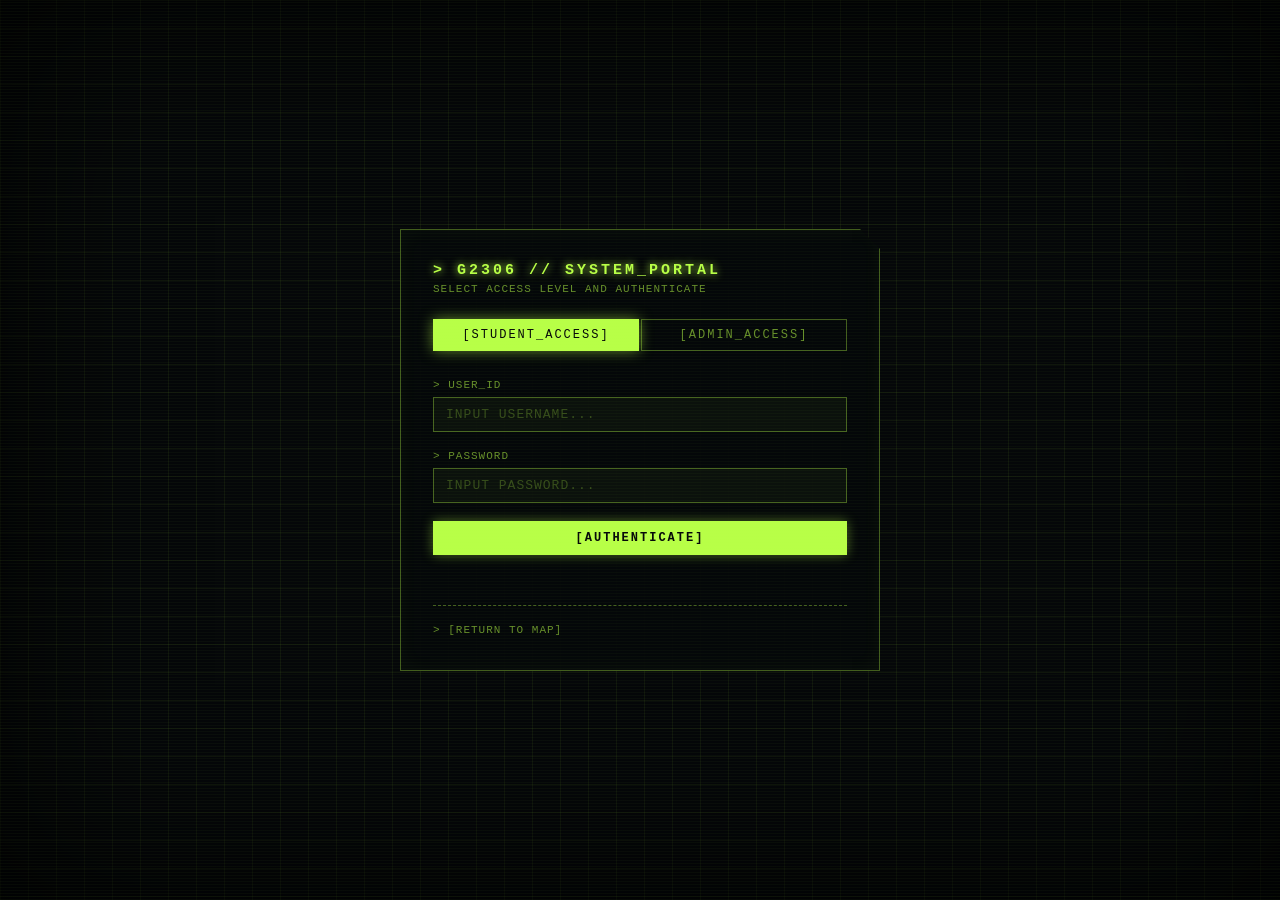
==== frontend/admin.html @ 05614318 "rename: portal.html → admin.html" ====
<!DOCTYPE html>
<html lang="zh-CN">
<head>
  <meta charset="UTF-8">
  <meta name="viewport" content="width=device-width, initial-scale=1.0">
  <title>G2306 — SYSTEM PORTAL</title>
  <link rel="stylesheet" href="css/base.css">
  <link rel="stylesheet" href="css/portal.css">
</head>
<body class="portal-body" style="overflow-y:auto">

  <div class="vignette"></div>
  <div class="scanline"></div>

  <!-- ── 登录区 ─────────────────────────────────────────── -->
  <div class="portal-wrap" id="login-wrap">
    <div class="portal-card">
      <h2>&gt; G2306 // SYSTEM_PORTAL</h2>
      <p class="sub">SELECT ACCESS LEVEL AND AUTHENTICATE</p>

      <div class="role-tabs">
        <button class="role-tab active" data-role="student">[STUDENT_ACCESS]</button>
        <button class="role-tab" data-role="admin">[ADMIN_ACCESS]</button>
      </div>

      <div class="field-group">
        <label class="field-label">&gt; USER_ID</label>
        <input class="hud-input" id="login-username" autocomplete="username" placeholder="INPUT USERNAME...">
      </div>
      <div class="field-group">
        <label class="field-label">&gt; PASSWORD</label>
        <input class="hud-input" id="login-password" type="password" autocomplete="current-password" placeholder="INPUT PASSWORD...">
      </div>

      <button class="hud-btn full" id="login-btn">[AUTHENTICATE]</button>
      <div class="msg" id="login-msg"></div>

      <div style="margin-top:20px;border-top:1px dashed var(--hud-border);padding-top:14px">
        <a href="index.html" style="font-size:11px;color:var(--hud-text-dim);text-decoration:none;letter-spacing:1px">
          &gt; [RETURN TO MAP]
        </a>
      </div>
    </div>
  </div>

  <!-- ── 已登录后台区 ────────────────────────────────────── -->
  <div class="portal-wrap" id="portal-wrap" style="display:none">
    <div id="portal-panel" style="width:100%;max-width:900px">
      <!-- 顶部导航 -->
      <div style="display:flex;justify-content:space-between;align-items:center;margin-bottom:24px">
        <div style="font-size:12px;color:var(--hud-text-dim);letter-spacing:2px">
          G2306 // SYSTEM PORTAL
        </div>
        <div style="display:flex;gap:12px;align-items:center">
          <a href="index.html" style="font-size:11px;color:var(--hud-text-dim);text-decoration:none;letter-spacing:1px">
            [MAP]
          </a>
          <button class="hud-btn ghost" id="logout-btn" style="padding:4px 10px;font-size:11px">[LOGOUT]</button>
        </div>
      </div>

      <!-- 动态内容由 JS 注入 -->
      <div id="panel-content"></div>
    </div>
  </div>

  <script type="module">
    import { login, getSession, clearSession } from './js/auth.js';
    import { initStudentPortal } from './js/student-portal.js';
    import { initAdminPortal }   from './js/admin-portal.js';

    let selectedRole = 'student';

    // Role Tab 切换
    document.querySelectorAll('.role-tab').forEach(tab => {
      tab.addEventListener('click', () => {
        document.querySelectorAll('.role-tab').forEach(t => t.classList.remove('active'));
        tab.classList.add('active');
        selectedRole = tab.dataset.role;
      });
    });

    // 回车登录
    ['login-username', 'login-password'].forEach(id => {
      document.getElementById(id).addEventListener('keydown', e => {
        if (e.key === 'Enter') document.getElementById('login-btn').click();
      });
    });

    // 登录
    document.getElementById('login-btn').addEventListener('click', async () => {
      const username = document.getElementById('login-username').value.trim();
      const password = document.getElementById('login-password').value;
      const msg      = document.getElementById('login-msg');
      const btn      = document.getElementById('login-btn');

      if (!username || !password) {
        msg.textContent = '> [ERR] USERNAME AND PASSWORD REQUIRED';
        msg.className = 'msg err';
        return;
      }

      btn.disabled    = true;
      btn.textContent = '[AUTHENTICATING...]';
      msg.textContent = '';

      try {
        const data = await login(username, password);

        // 角色检查
        if (selectedRole === 'admin' && !data.isAdmin) {
          clearSession();
          msg.textContent = '> [ERR] INSUFFICIENT PRIVILEGES FOR ADMIN ACCESS';
          msg.className = 'msg err';
          btn.disabled = false; btn.textContent = '[AUTHENTICATE]';
          return;
        }

        await enterPortal(data.isAdmin);
      } catch(e) {
        msg.textContent = `> [ERR] ${e.message.toUpperCase()}`;
        msg.className = 'msg err';
        btn.disabled = false; btn.textContent = '[AUTHENTICATE]';
      }
    });

    // 登出
    document.getElementById('logout-btn').addEventListener('click', () => {
      clearSession();
      document.getElementById('portal-wrap').style.display = 'none';
      document.getElementById('login-wrap').style.display  = 'flex';
      document.getElementById('login-password').value = '';
      document.getElementById('login-msg').textContent = '';
    });

    async function enterPortal(isAdmin) {
      document.getElementById('login-wrap').style.display  = 'none';
      document.getElementById('portal-wrap').style.display = 'flex';
      document.getElementById('login-btn').disabled    = false;
      document.getElementById('login-btn').textContent = '[AUTHENTICATE]';

      const content = document.getElementById('panel-content');
      if (isAdmin) await initAdminPortal(content);
      else         await initStudentPortal(content);
    }

    // 已有 session 则自动进入
    const session = getSession();
    if (session) enterPortal(session.isAdmin);
  </script>
</body>
</html>
---- frontend/css/base.css ----
:root {
  --hud-primary:   #b8ff47;
  --hud-danger:    #ff4b1f;
  --hud-accent:    #00e5ff;
  --hud-bg:        #050709;
  --hud-panel-bg:  rgba(5, 7, 9, 0.92);
  --hud-grid:      rgba(184, 255, 71, 0.06);
  --hud-border:    rgba(184, 255, 71, 0.35);
  --hud-dim:       rgba(184, 255, 71, 0.15);
  --hud-text-dim:  rgba(184, 255, 71, 0.55);
  --font-mono:     'Courier New', Courier, Consolas, monospace;
}

*, *::before, *::after {
  margin: 0; padding: 0;
  box-sizing: border-box;
  font-family: var(--font-mono);
  text-transform: uppercase;
}

input[type="password"],
input#login-username,
input.hud-input {
  text-transform: none;
}

body {
  background-color: var(--hud-bg);
  background-image:
    linear-gradient(var(--hud-grid) 1px, transparent 1px),
    linear-gradient(90deg, var(--hud-grid) 1px, transparent 1px);
  background-size: 28px 28px;
  color: var(--hud-primary);
  overflow: hidden;
  width: 100vw;
  height: 100vh;
}

/* CRT 特效层 */
.scanline {
  position: fixed; inset: 0;
  background: linear-gradient(to bottom, transparent 50%, rgba(184,255,71,0.03) 51%);
  background-size: 100% 3px;
  pointer-events: none;
  z-index: 997;
}

.vignette {
  position: fixed; inset: 0;
  box-shadow: inset 0 0 180px rgba(0,0,0,0.95);
  pointer-events: none;
  z-index: 996;
}

/* 噪点层 */
#noise-canvas {
  position: fixed; inset: 0;
  pointer-events: none;
  z-index: 995;
  opacity: 0.045;
}

/* 通用滚动条 */
::-webkit-scrollbar { width: 4px; height: 4px; }
::-webkit-scrollbar-track { background: transparent; }
::-webkit-scrollbar-thumb { background: var(--hud-border); }

.terminal-cursor {
  display: inline-block;
  width: 9px; height: 15px;
  background: var(--hud-primary);
  vertical-align: middle;
  animation: cur-blink 1s step-end infinite;
}

@keyframes cur-blink {
  0%, 100% { opacity: 1; }
  50%       { opacity: 0; }
}
---- frontend/css/portal.css ----
/* portal.html 专属样式，叠加在 base.css 上 */

body.portal-body {
  overflow-y: auto;
  align-items: flex-start;
}

.portal-wrap {
  min-height: 100vh;
  display: flex;
  flex-direction: column;
  align-items: center;
  justify-content: center;
  padding: 40px 20px;
  gap: 24px;
}

/* ── 登录卡片 ──────────────────────────────────────── */
.portal-card {
  width: 100%;
  max-width: 480px;
  background: var(--hud-panel-bg);
  border: 1px solid var(--hud-border);
  clip-path: polygon(0 0, calc(100% - 20px) 0, 100% 20px, 100% 100%, 0 100%);
  box-shadow: 0 0 40px rgba(184,255,71,0.06), inset 0 0 20px rgba(184,255,71,0.04);
  padding: 32px;
}

.portal-card h2 {
  font-size: 15px;
  letter-spacing: 3px;
  text-shadow: 0 0 8px var(--hud-primary);
  margin-bottom: 4px;
}

.portal-card .sub {
  font-size: 11px;
  color: var(--hud-text-dim);
  margin-bottom: 24px;
  letter-spacing: 1px;
}

/* ── Role Tab ──────────────────────────────────────── */
.role-tabs {
  display: flex;
  gap: 2px;
  margin-bottom: 28px;
}

.role-tab {
  flex: 1;
  padding: 8px 0;
  font-size: 12px;
  letter-spacing: 2px;
  text-align: center;
  cursor: pointer;
  border: 1px solid var(--hud-border);
  color: var(--hud-text-dim);
  background: transparent;
  transition: all 0.2s;
  position: relative;
  overflow: hidden;
}

.role-tab::after {
  content: '';
  position: absolute;
  inset: 0;
  background: linear-gradient(90deg, transparent, rgba(184,255,71,0.12), transparent);
  transform: translateX(-100%);
  transition: transform 0.4s;
}

.role-tab.active {
  color: var(--hud-bg);
  background: var(--hud-primary);
  border-color: var(--hud-primary);
  text-shadow: none;
  box-shadow: 0 0 14px rgba(184,255,71,0.5);
}

.role-tab.active::after {
  transform: translateX(100%);
}

.role-tab:not(.active):hover::after { transform: translateX(100%); }
.role-tab:not(.active):hover { color: var(--hud-primary); }

/* ── 表单输入 ──────────────────────────────────────── */
.field-group {
  margin-bottom: 18px;
}

.field-label {
  font-size: 11px;
  color: var(--hud-text-dim);
  letter-spacing: 1px;
  margin-bottom: 6px;
  display: block;
}

.hud-input {
  width: 100%;
  background: rgba(184,255,71,0.04);
  border: 1px solid var(--hud-border);
  color: var(--hud-primary);
  font-family: var(--font-mono);
  font-size: 13px;
  padding: 9px 12px;
  outline: none;
  letter-spacing: 1px;
  transition: border-color 0.2s, box-shadow 0.2s;
}

.hud-input:focus {
  border-color: var(--hud-primary);
  box-shadow: 0 0 10px rgba(184,255,71,0.2);
}

.hud-input::placeholder { color: rgba(184,255,71,0.25); }

/* input row（input + button 并排） */
.input-row {
  display: flex;
  gap: 6px;
}

.input-row .hud-input { flex: 1; }

/* ── 按钮 ──────────────────────────────────────────── */
.hud-btn {
  background: var(--hud-primary);
  color: var(--hud-bg);
  border: none;
  font-family: var(--font-mono);
  font-size: 12px;
  font-weight: bold;
  letter-spacing: 2px;
  padding: 10px 18px;
  cursor: pointer;
  box-shadow: 0 0 12px rgba(184,255,71,0.4);
  transition: all 0.2s;
  white-space: nowrap;
}
.hud-btn:hover { background: #fff; box-shadow: 0 0 18px #fff; }
.hud-btn:disabled { opacity: 0.4; cursor: not-allowed; }

.hud-btn.danger {
  background: var(--hud-danger);
  box-shadow: 0 0 12px rgba(255,75,31,0.4);
}
.hud-btn.danger:hover { background: #ffb3a0; }

.hud-btn.ghost {
  background: transparent;
  color: var(--hud-primary);
  border: 1px solid var(--hud-border);
  box-shadow: none;
}
.hud-btn.ghost:hover { border-color: var(--hud-primary); background: var(--hud-dim); }

.hud-btn.full { width: 100%; }

/* ── 状态/消息 ─────────────────────────────────────── */
.msg {
  font-size: 12px;
  letter-spacing: 1px;
  margin-top: 12px;
  min-height: 18px;
}
.msg.ok  { color: var(--hud-primary); }
.msg.err { color: var(--hud-danger); }

/* ── 面板区（登录后） ──────────────────────────────── */
#portal-panel {
  width: 100%;
  max-width: 860px;
}

.panel-title {
  font-size: 14px;
  letter-spacing: 3px;
  border-left: 3px solid var(--hud-primary);
  padding-left: 12px;
  margin-bottom: 20px;
  text-shadow: 0 0 6px var(--hud-primary);
}

/* ── 数据表格 ─────────────────────────────────────── */
.hud-table {
  width: 100%;
  border-collapse: collapse;
  font-size: 12px;
}

.hud-table th, .hud-table td {
  border: 1px solid var(--hud-border);
  padding: 8px 12px;
  text-align: left;
}

.hud-table th {
  color: var(--hud-text-dim);
  font-size: 11px;
  letter-spacing: 1px;
  background: rgba(184,255,71,0.04);
}

.hud-table tr:hover td { background: rgba(184,255,71,0.04); cursor: pointer; }

/* ── Tab bar（后台面板内） ────────────────────────── */
.panel-tabs {
  display: flex;
  gap: 0;
  margin-bottom: 22px;
  border-bottom: 1px solid var(--hud-border);
}

.panel-tab {
  font-size: 11px;
  letter-spacing: 2px;
  padding: 8px 16px;
  cursor: pointer;
  color: var(--hud-text-dim);
  border: none;
  background: transparent;
  border-bottom: 2px solid transparent;
  transition: all 0.2s;
}

.panel-tab.active {
  color: var(--hud-primary);
  border-bottom-color: var(--hud-primary);
}

.panel-tab:hover:not(.active) { color: var(--hud-primary); }

/* ── 蹭饭切换 ────────────────────────────────────── */
.cengfan-toggle {
  display: flex;
  gap: 6px;
  margin-top: 4px;
}

.cengfan-toggle .hud-btn {
  flex: 1;
  opacity: 0.4;
}
.cengfan-toggle .hud-btn.active { opacity: 1; }

.char-count {
  font-size: 11px;
  color: var(--hud-text-dim);
  text-align: right;
  margin-top: 4px;
}

/* ── Modal 弹窗 ──────────────────────────────────── */
.modal-overlay {
  position: fixed; inset: 0;
  background: rgba(5,7,9,0.85);
  z-index: 200;
  display: flex;
  align-items: center;
  justify-content: center;
  padding: 20px;
}

.modal-box {
  width: 100%;
  max-width: 520px;
  background: var(--hud-panel-bg);
  border: 1px solid var(--hud-border);
  padding: 28px 32px;
  clip-path: polygon(0 0, calc(100% - 18px) 0, 100% 18px, 100% 100%, 0 100%);
  max-height: 85vh;
  overflow-y: auto;
}

.modal-box h3 {
  font-size: 13px;
  letter-spacing: 3px;
  margin-bottom: 20px;
  border-bottom: 1px dashed var(--hud-border);
  padding-bottom: 10px;
}

/* ── 坐标显示 ────────────────────────────────────── */
.coord-display {
  font-size: 11px;
  color: var(--hud-accent);
  margin-top: 6px;
  letter-spacing: 1px;
  min-height: 16px;
}

/* 搜索栏 */
.search-bar {
  display: flex;
  gap: 6px;
  margin-bottom: 16px;
}

/* ── 响应式 ──────────────────────────────────────── */
@media (max-width: 600px) {
  .portal-card { padding: 22px 18px; }
  #portal-panel { max-width: 100%; }
  .hud-table th:nth-child(n+4),
  .hud-table td:nth-child(n+4) { display: none; }
}
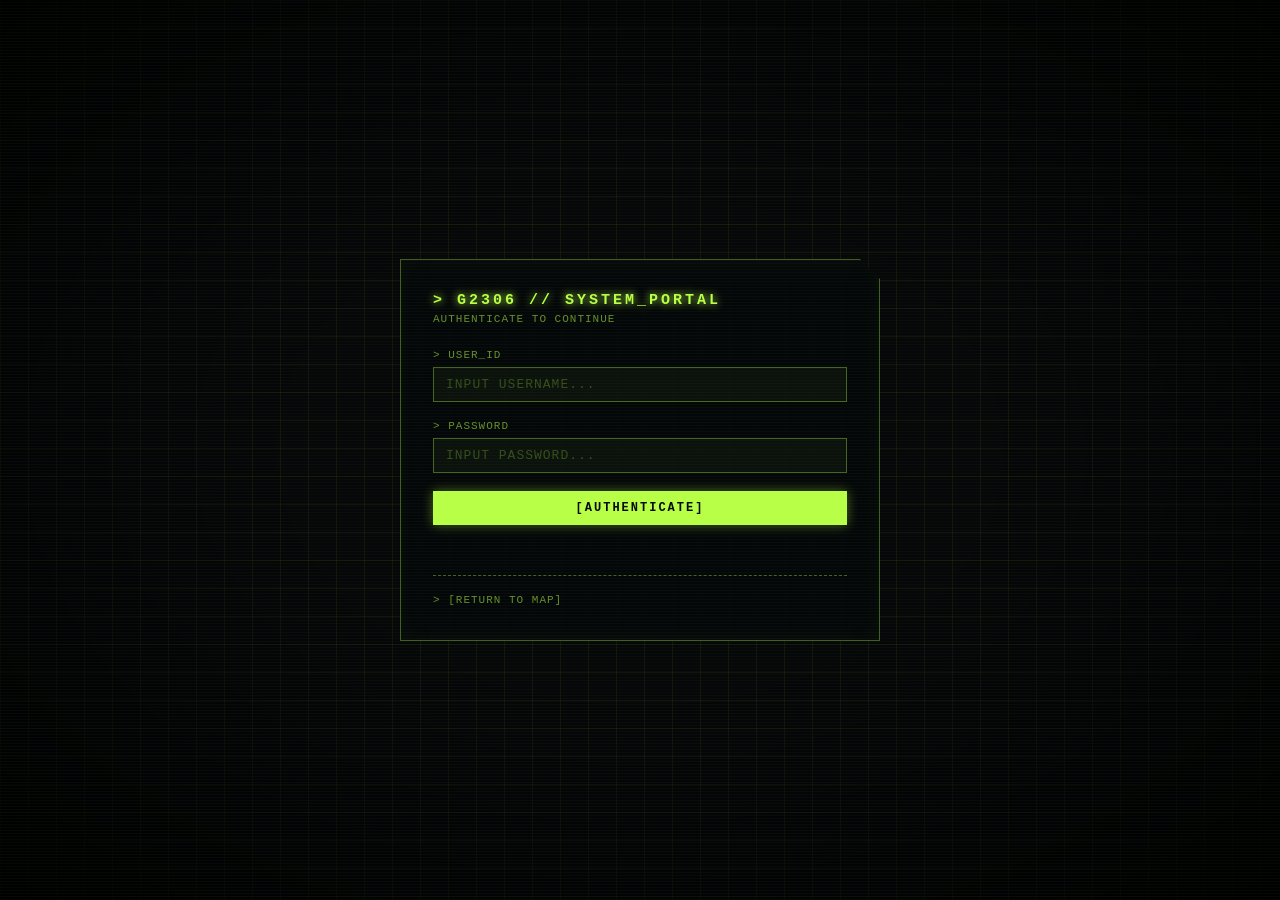
==== commit 5b53a365: "feat: enhance admin and teacher portals with new features - Updated admin portal to manage teachers," ====
--- a/frontend/admin.html
+++ b/frontend/admin.html
@@ -16,12 +16,7 @@
   <div class="portal-wrap" id="login-wrap">
     <div class="portal-card">
       <h2>&gt; G2306 // SYSTEM_PORTAL</h2>
-      <p class="sub">SELECT ACCESS LEVEL AND AUTHENTICATE</p>
-
-      <div class="role-tabs">
-        <button class="role-tab active" data-role="student">[STUDENT_ACCESS]</button>
-        <button class="role-tab" data-role="admin">[ADMIN_ACCESS]</button>
-      </div>
+      <p class="sub">AUTHENTICATE TO CONTINUE</p>
 
       <div class="field-group">
         <label class="field-label">&gt; USER_ID</label>
@@ -65,20 +60,10 @@
   </div>
 
   <script type="module">
-    import { login, getSession, clearSession } from './js/auth.js';
-    import { initStudentPortal } from './js/student-portal.js';
-    import { initAdminPortal }   from './js/admin-portal.js';
-
-    let selectedRole = 'student';
-
-    // Role Tab 切换
-    document.querySelectorAll('.role-tab').forEach(tab => {
-      tab.addEventListener('click', () => {
-        document.querySelectorAll('.role-tab').forEach(t => t.classList.remove('active'));
-        tab.classList.add('active');
-        selectedRole = tab.dataset.role;
-      });
-    });
+    import { login, getSession, clearSession, saveSession } from './js/auth.js';
+    import { initStudentPortal }  from './js/student-portal.js';
+    import { initAdminPortal }    from './js/admin-portal.js';
+    import { initTeacherPortal }  from './js/teacher-portal.js';
 
     // 回车登录
     ['login-username', 'login-password'].forEach(id => {
@@ -106,17 +91,7 @@
 
       try {
         const data = await login(username, password);
-
-        // 角色检查
-        if (selectedRole === 'admin' && !data.isAdmin) {
-          clearSession();
-          msg.textContent = '> [ERR] INSUFFICIENT PRIVILEGES FOR ADMIN ACCESS';
-          msg.className = 'msg err';
-          btn.disabled = false; btn.textContent = '[AUTHENTICATE]';
-          return;
-        }
-
-        await enterPortal(data.isAdmin);
+        await enterPortal(data.isAdmin, data.isTeacher);
       } catch(e) {
         msg.textContent = `> [ERR] ${e.message.toUpperCase()}`;
         msg.className = 'msg err';
@@ -133,20 +108,21 @@
       document.getElementById('login-msg').textContent = '';
     });
 
-    async function enterPortal(isAdmin) {
+    async function enterPortal(isAdmin, isTeacher) {
       document.getElementById('login-wrap').style.display  = 'none';
       document.getElementById('portal-wrap').style.display = 'flex';
       document.getElementById('login-btn').disabled    = false;
       document.getElementById('login-btn').textContent = '[AUTHENTICATE]';
 
       const content = document.getElementById('panel-content');
-      if (isAdmin) await initAdminPortal(content);
-      else         await initStudentPortal(content);
+      if (isAdmin)        await initAdminPortal(content);
+      else if (isTeacher) await initTeacherPortal(content);
+      else                await initStudentPortal(content);
     }
 
     // 已有 session 则自动进入
     const session = getSession();
-    if (session) enterPortal(session.isAdmin);
+    if (session) enterPortal(session.isAdmin, session.isTeacher);
   </script>
 </body>
 </html>
--- a/frontend/css/base.css
+++ b/frontend/css/base.css
@@ -20,7 +20,10 @@
 
 input[type="password"],
 input#login-username,
-input.hud-input {
+input.hud-input,
+textarea.hud-input,
+input#dos-input,
+input.portal-terminal-input {
   text-transform: none;
 }
 
@@ -47,7 +50,7 @@
 
 .vignette {
   position: fixed; inset: 0;
-  box-shadow: inset 0 0 180px rgba(0,0,0,0.95);
+  background: radial-gradient(ellipse at center, transparent 40%, rgba(0,0,0,0.92) 100%);
   pointer-events: none;
   z-index: 996;
 }
--- a/frontend/css/portal.css
+++ b/frontend/css/portal.css
@@ -32,6 +32,7 @@
   text-shadow: 0 0 8px var(--hud-primary);
   margin-bottom: 4px;
 }
+
 
 .portal-card .sub {
   font-size: 11px;
@@ -175,6 +176,7 @@
 #portal-panel {
   width: 100%;
   max-width: 860px;
+  margin: 0 auto;
 }
 
 .panel-title {
@@ -301,6 +303,127 @@
   margin-bottom: 16px;
 }
 
+/* ── 后台内嵌终端 ─────────────────────────────────── */
+.portal-terminal {
+  border: 1px solid var(--hud-border);
+  background: rgba(5,7,9,0.7);
+  clip-path: polygon(0 0, calc(100% - 14px) 0, 100% 14px, 100% 100%, 0 100%);
+  box-shadow: inset 0 0 20px rgba(184,255,71,0.04), 0 0 20px rgba(184,255,71,0.06);
+  margin-top: 22px;
+}
+
+.portal-terminal-header {
+  display: flex;
+  justify-content: space-between;
+  align-items: center;
+  padding: 8px 14px;
+  border-bottom: 1px dashed var(--hud-border);
+  font-size: 11px;
+  color: var(--hud-text-dim);
+  letter-spacing: 2px;
+}
+
+.portal-terminal-header span { color: var(--hud-primary); }
+
+.portal-terminal-body {
+  padding: 12px 14px;
+  min-height: 160px;
+  max-height: 300px;
+  overflow-y: auto;
+  font-size: 12px;
+  line-height: 1.7;
+  color: var(--hud-primary);
+  white-space: pre-wrap;
+  text-transform: none;
+}
+
+.portal-terminal-body * {
+  text-transform: none;
+}
+
+#pt-vim, #pt-vim * {
+  text-transform: none;
+}
+
+#pt-vim {
+  flex-direction: column;
+  background: #050709;
+  font-family: 'Courier New', Courier, monospace;
+  font-size: 13px;
+  min-height: 500px;
+  border: 1px solid var(--hud-border);
+}
+
+#pt-vim-body {
+  flex: 1;
+  width: 100%;
+  min-height: 400px;
+  resize: none;
+  background: #050709 !important;
+  color: #b8ff47 !important;
+  border: none;
+  outline: none;
+  padding: 8px 12px;
+  box-sizing: border-box;
+  font-family: 'Courier New', Courier, monospace;
+  font-size: 13px;
+  line-height: 1.65;
+  white-space: pre;
+  caret-color: #b8ff47;
+}
+
+#pt-vim-status {
+  flex-shrink: 0;
+  background: #b8ff47;
+  color: #050709;
+  padding: 3px 10px;
+  font-size: 12px;
+  font-family: 'Courier New', Courier, monospace;
+  letter-spacing: 1px;
+  white-space: pre;
+  user-select: none;
+}
+
+#pt-vim-cmd {
+  flex-shrink: 0;
+  padding: 2px 10px;
+  color: #b8ff47;
+  font-size: 12px;
+  font-family: 'Courier New', Courier, monospace;
+  min-height: 22px;
+  background: #050709;
+}
+
+.portal-terminal-input-row {
+  display: flex;
+  align-items: center;
+  padding: 8px 14px;
+  border-top: 1px dashed var(--hud-border);
+  gap: 0;
+}
+
+.portal-terminal-prompt {
+  font-size: 12px;
+  color: var(--hud-text-dim);
+  white-space: nowrap;
+  flex-shrink: 0;
+  letter-spacing: 0.5px;
+  text-transform: none;
+}
+
+.portal-terminal-input {
+  flex: 1;
+  background: transparent;
+  border: none;
+  outline: none;
+  color: var(--hud-primary);
+  font-family: var(--font-mono);
+  font-size: 12px;
+  letter-spacing: 0.5px;
+  caret-color: var(--hud-primary);
+  padding: 0 6px;
+}
+
 /* ── 响应式 ──────────────────────────────────────── */
 @media (max-width: 600px) {
   .portal-card { padding: 22px 18px; }
